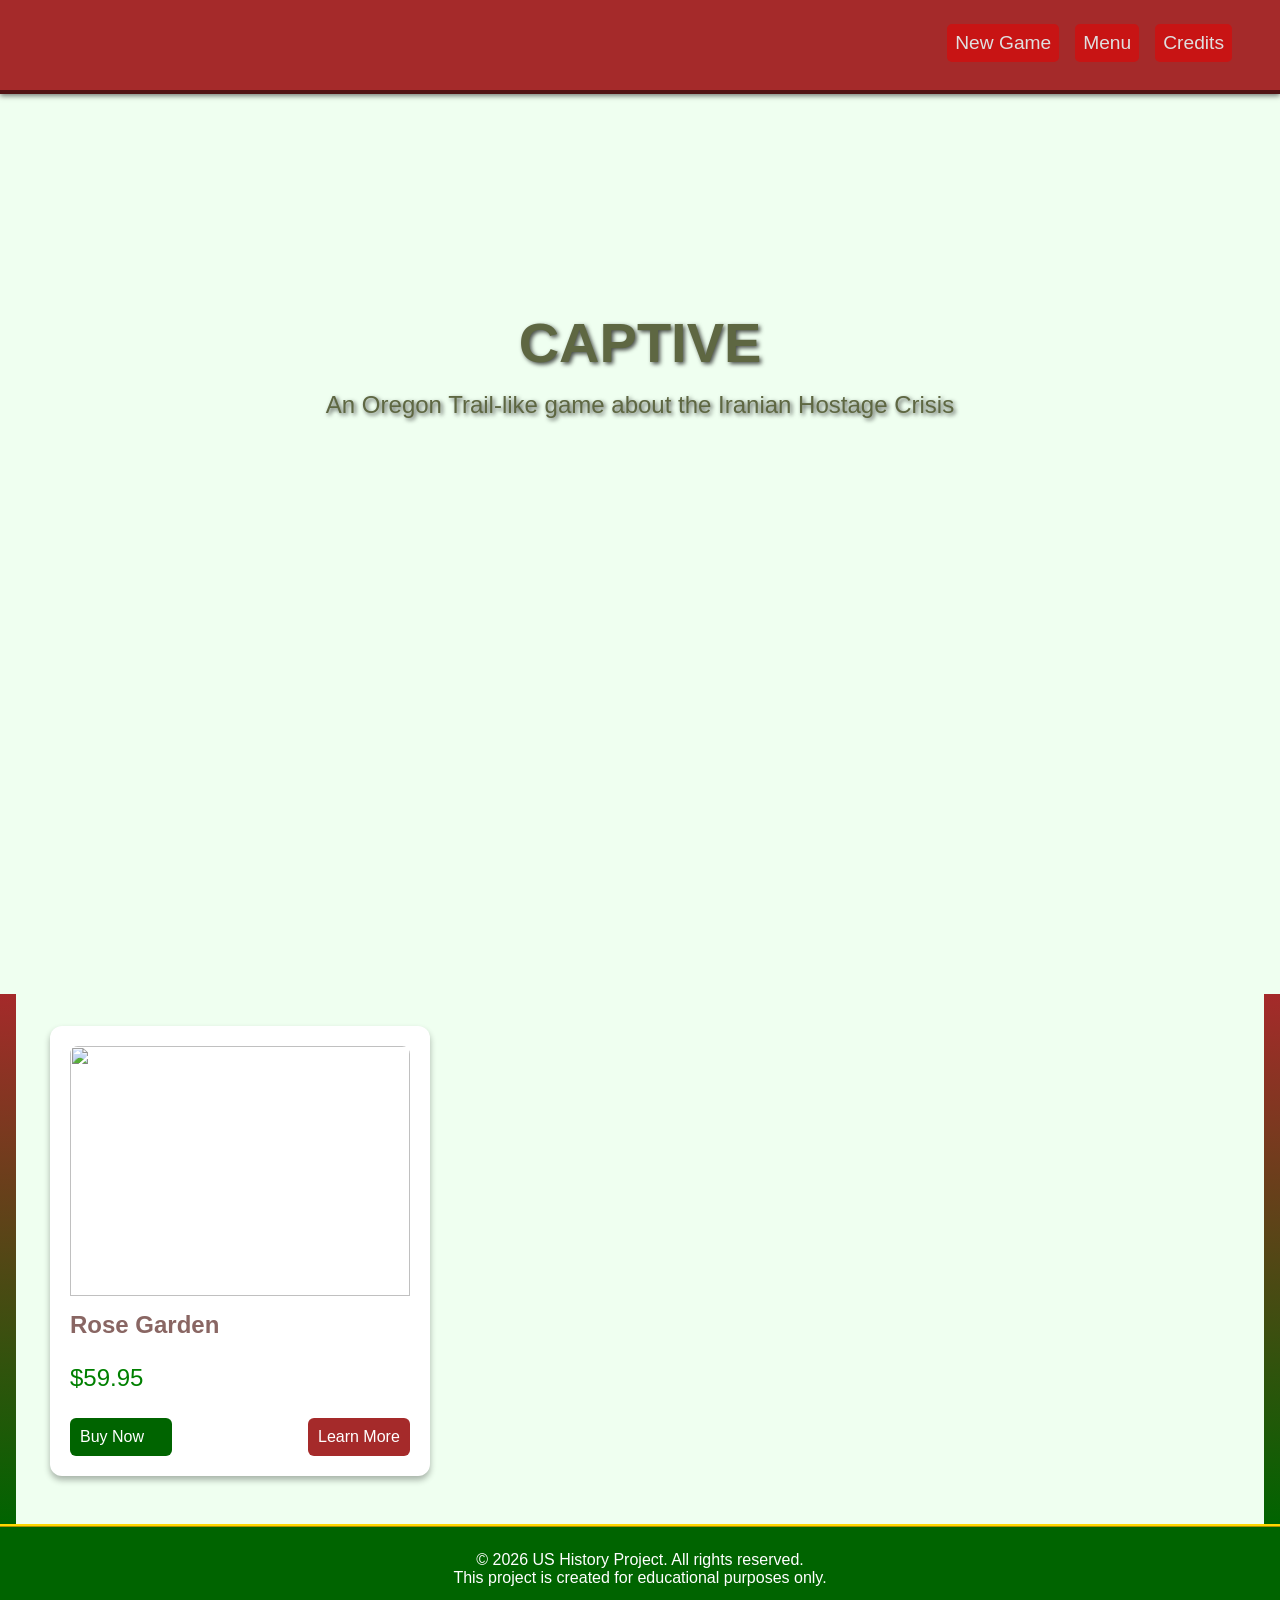
==== index.html @ 10378ab6 "startedlinks" ====
<!DOCTYPE html>
<html lang="en">
<head>
    <meta charset="UTF-8">
    <meta name="viewport" content="width=device-width, initial-scale=1.0">
    <title>US History Project | Iranian Hostage Crisis</title>
    <link rel="stylesheet" href="css/styles.css">
</head>
<body>
    <header>
        <div class="nav-container">
            <div class="logo">
                <img src="" alt="">
            </div>
            <nav>
                <ul class="nav-menu">
                    <li><a href="html/start.html">New Game</a></li>
                    <li><a href="#home" active>Menu</a></li>
                    <li><a href="html/credits.html">Credits</a></li>
                </ul>
            </nav>
        </div>
        <section class="hero" id="home">
        <div class="hero-content">
            <h1>CAPTIVE</h1>
            <p>An Oregon Trail-like game about the Iranian Hostage Crisis</p>
        </div>
        </section>
    </header>
    <main id="cards">
        <div class="card-container">
            <div class="card">
                <img src="images/roses1080.jpg" alt="">
                <h3>Rose Garden</h3>
                <p></p>
                <p class="price">$59.95</p>
                <div class="btn-box">
                    <a href="" class="btn-grn">Buy Now</a>
                    <a href="cards/rose.html" class="btn-red">Learn More</a>
                </div>
            </div>
        </div>
    </main>
    <footer>
        <div class="footer">
            <p>&copy; 2026 US History Project. All rights reserved.</p>
            <p>This project is created for educational purposes only.</p>
        </div>
    </footer>
</body>
</html>
---- css/styles.css ----
/* ----------------------------------------------------------------------------- DEFAULT STYLING REMOVAL ------------------------------------------------------------------------- */
* {
    margin: 0;
    padding: 0;
    box-sizing: border-box;
}
/* ----------------------------------------------------------------------------- COLORS ------------------------------------------------------------------------- */
:root {
    --berry:#ac3616;
    --pine:#5e6742;
    --branch:#896663;
    --wall:#d5dade;
    --leaf:#a1a6a0;
}
/* ----------------------------------------------------------------------------- BACKGROUND ------------------------------------------------------------------------- */
body {
    font-family: Arial, Helvetica, sans-serif;
    background-color: #effff0;
}
main {
    border-right: solid transparent 1rem;
    border-left: solid transparent 1rem;
    border-image: linear-gradient(brown, darkgreen) 1;
    padding-top: 2rem;
    padding-bottom: 3rem;
}
/* ----------------------------------------------------------------------------- NAVIGATION ------------------------------------------------------------------------- */
nav {
    padding: 1.5rem;
}
.nav-menu {
    display: flex;
    list-style: none;
    justify-content: space-around;
    align-items: center;
}
.nav-menu li {
    margin: 0 0.5rem;
}
.nav-menu a {
    text-decoration: none;
    color: #dfdfdf;
    background-color: rgb(200,20,20);
    display: block;
    border-radius: 5px;
    padding: 0.5rem;
    font-size: 1.2rem;
    transition: all 0.5s ease;
}
.nav-menu a:hover {
    background: red;
    color: white;
}
.nav-container {
    background-color: brown;
    padding: 0rem 1rem;
    position: fixed;
    width: 100%;
    top: 0;
    z-index: 1000;
    box-shadow: 0 2px 5px rgba(0,0,0,0.5);
    display: flex;
    justify-content: space-between;
    align-items: center;
    border-bottom: 0.5rem brown ridge;
}
.logo {
    color: white;
    font-size: 1.5rem;
    font-weight: bold;
    margin-left: 2rem;
    text-decoration: underline;
}
/* ----------------------------------------------------------------------------- HERO IMAGE ------------------------------------------------------------------------- */
.hero {
    position: relative; /* Allows absolute positioning of child elements */
    width: 100%;
    min-height: 500px;
    overflow: hidden;
}
.hero {
    margin-top: 5.9rem;
    width: 100%;
    height: 100vh;
    position: relative;
    background-image: url(../images/heroImg1920.jpg);
    background-repeat: no-repeat;
    background-size: cover;
    background-position: center;
    background-attachment: fixed;
    display: flex;
    align-items: center;
    justify-content: center;
}
.hero-content {
    position: absolute;
    top: 30%;
    left: 50%;
    transform: translate(-50%, -50%); /* Perfect centering over the image */
    text-align: center;
    color: var(--pine);
    text-shadow: 2px 2px 4px rgba(0,0,0,0.7);
    z-index: 2;
    width: 90%;
    max-width: 800px;
}
.hero-content h1 {
    font-size: 3rem;
    margin-bottom: 1rem;
}
.hero-content p {
    font-size: 1.5rem;
}
/* ----------------------------------------------------------------------------- CARD ------------------------------------------------------------------------- */
.card-container {
    display: grid;
    grid-template-columns: 1fr;
    gap: 20px;
    max-width: 1200px;
    margin: 0 auto;
    padding: 0 10px;
}
.card {
    background: white;
    border-radius: 12px;
    padding: 20px;
    box-shadow: 0 4px 6px rgba(0, 0, 0, 0.3);
    transition: all 0.3s ease;
}
.card:hover {
    transform: translateY(-8px);
    box-shadow: 0 12px 24px rgba(0, 0, 0, 0.5);
}
.card img {
    width: 100%;
    height: 250px;
    object-fit: cover;
    border-radius: 8px 8px 0 0;
    margin-bottom: 15px;
}
.card h3 {
    color: var(--branch);
    font-size: 1.5rem;
    margin-bottom: 10px;
}
.card p {
    color: #616660;
    margin-bottom: 20px;
    line-height: 1.6;
    text-align: justify;
}
.card .price {
    font-size: 1.5rem;
    color: green;
}
/* ----------------------------------------------------------------------------- BUTTONS ------------------------------------------------------------------------- */
.btn-box {
    display: flex;
    justify-content: space-between;
}
.btn-grn {
    text-decoration: none;
    background-color: darkgreen;
    color: white;
    border: none;
    padding: 10px;
    border-radius: 6px;
    font-size: 1rem;
    cursor: pointer;
    transition: all 0.3s ease;
    width: 102px;
}
.btn-grn:hover {
    transform: translateY(-2px);
    box-shadow: 0 4px 8px rgba(0,0,0,0.3);
    background-color:forestgreen;
}
.btn-red {
    text-decoration: none;
    background-color: brown;
    color: white;
    border: none;
    padding: 10px;
    border-radius: 6px;
    font-size: 1rem;
    cursor: pointer;
    transition: all 0.3s ease;
    width: 102px;
}
.btn-red:hover {
    transform: translateY(-2px);
    box-shadow: 0 4px 8px rgba(0,0,0,0.3);
    background-color:red;
}
/* ----------------------------------------------------------------------------- FOOTER ------------------------------------------------------------------------- */
footer {
    display: flex;
    box-shadow: 10px 0 0 0 rgba(0, 0, 0, 0.8);
}
.footer {
    background-color: darkgreen;
    width: 100%;
    padding: 1.5rem 0;
    border-top: ridge gold 0.2rem;
}
footer p {
    color: white;
    text-align: center;
}
/* ----------------------------------------------------------------------------- RESPONSIVE WEB DESIGN ------------------------------------------------------------------------- */
@media screen and (min-width: 768px) {
    .card-container {
        grid-template-columns: 1fr 1fr;
    }
}
@media screen and (min-width: 1024px) {
    .card-container {
        grid-template-columns: 1fr 1fr 1fr;
    }
    .hero-content h1 {
        font-size: 3.5rem;
    }
}
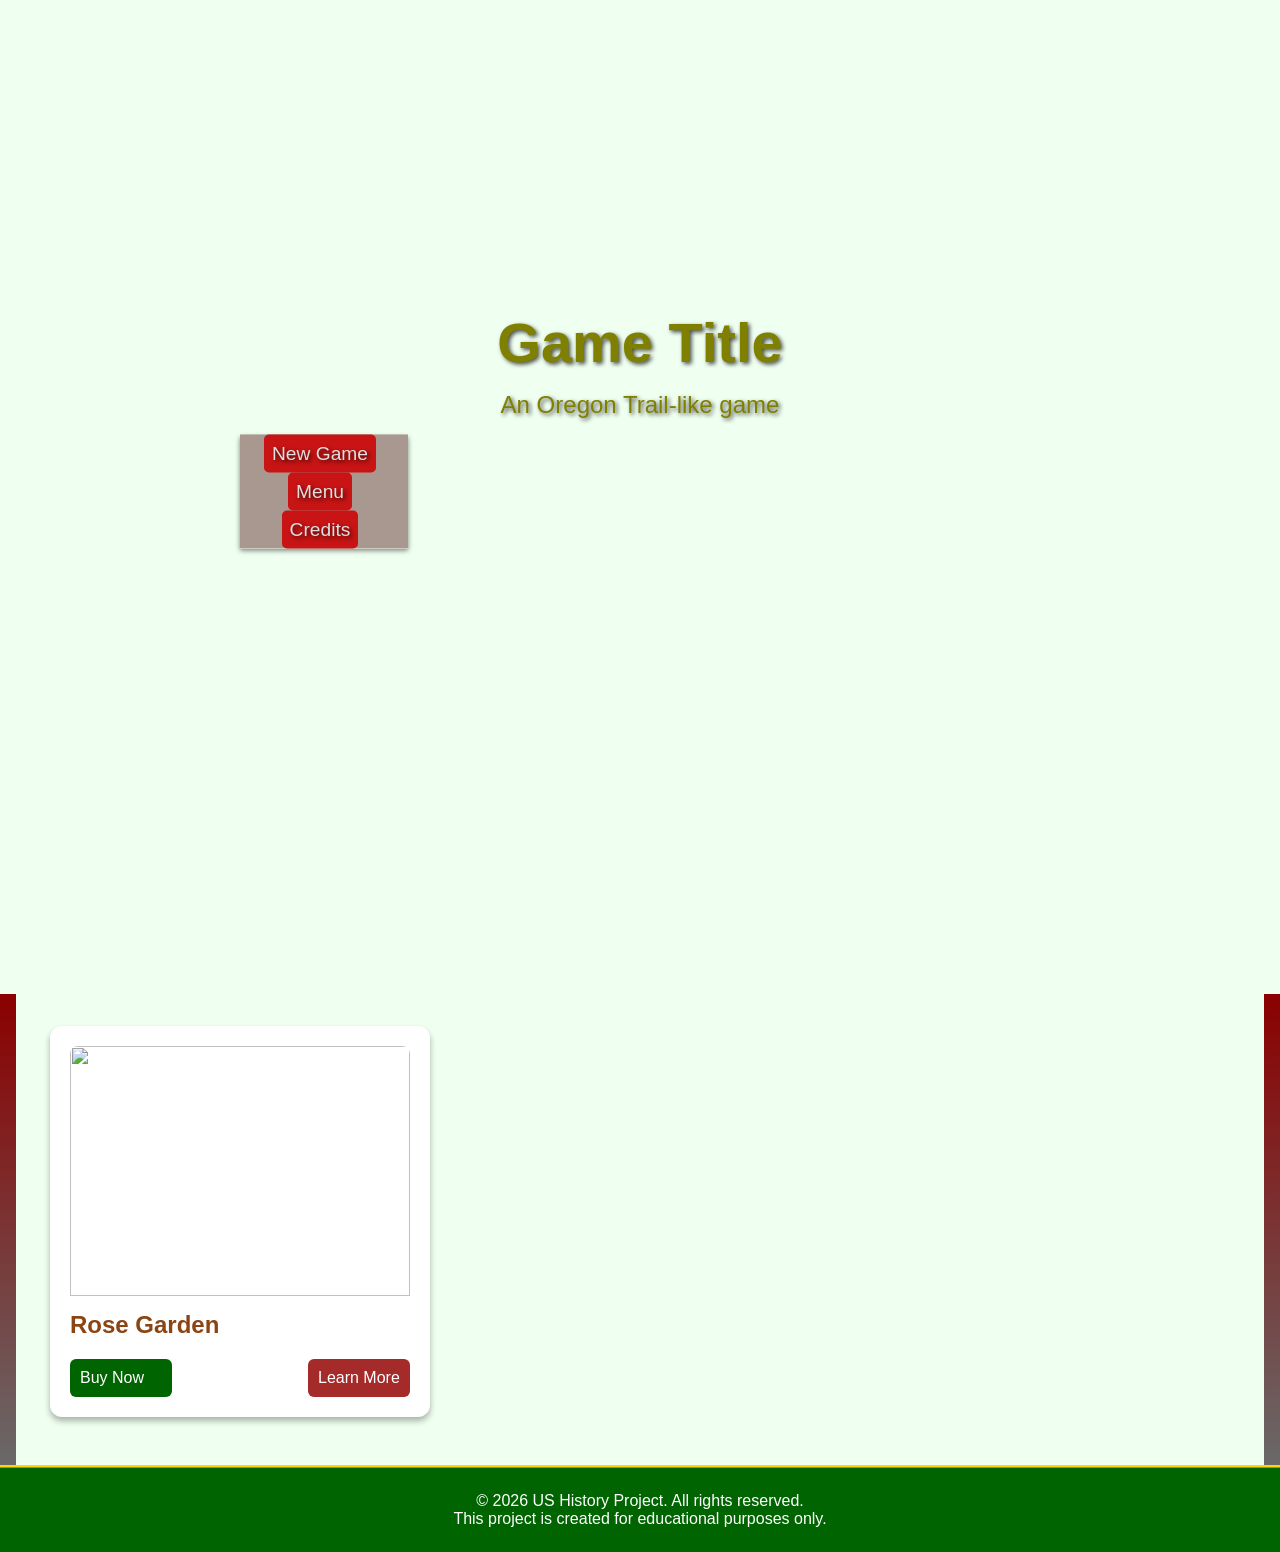
==== commit 6bab081c: "menuUncentered" ====
--- a/index.html
+++ b/index.html
@@ -3,27 +3,22 @@
 <head>
     <meta charset="UTF-8">
     <meta name="viewport" content="width=device-width, initial-scale=1.0">
-    <title>US History Project | Iranian Hostage Crisis</title>
+    <title>US History Project</title>
     <link rel="stylesheet" href="css/styles.css">
 </head>
 <body>
     <header>
-        <div class="nav-container">
-            <div class="logo">
-                <img src="" alt="">
-            </div>
-            <nav>
+        <section class="hero" id="home">
+        <div class="hero-content">
+            <h1>Game Title</h1>
+            <p>An Oregon Trail-like game</p>
+            <div class="nav-container">
                 <ul class="nav-menu">
                     <li><a href="html/start.html">New Game</a></li>
                     <li><a href="#home" active>Menu</a></li>
                     <li><a href="html/credits.html">Credits</a></li>
                 </ul>
-            </nav>
-        </div>
-        <section class="hero" id="home">
-        <div class="hero-content">
-            <h1>CAPTIVE</h1>
-            <p>An Oregon Trail-like game about the Iranian Hostage Crisis</p>
+            </div>
         </div>
         </section>
     </header>
@@ -33,7 +28,7 @@
                 <img src="images/roses1080.jpg" alt="">
                 <h3>Rose Garden</h3>
                 <p></p>
-                <p class="price">$59.95</p>
+                <p class="price"></p>
                 <div class="btn-box">
                     <a href="" class="btn-grn">Buy Now</a>
                     <a href="cards/rose.html" class="btn-red">Learn More</a>
--- a/css/styles.css
+++ b/css/styles.css
@@ -6,11 +6,11 @@
 }
 /* ----------------------------------------------------------------------------- COLORS ------------------------------------------------------------------------- */
 :root {
-    --berry:#ac3616;
-    --pine:#5e6742;
-    --branch:#896663;
-    --wall:#d5dade;
-    --leaf:#a1a6a0;
+    --berry:darkred;
+    --pine:olive;
+    --branch:saddlebrown;
+    --wall:whitesmoke;
+    --leaf:dimgray;
 }
 /* ----------------------------------------------------------------------------- BACKGROUND ------------------------------------------------------------------------- */
 body {
@@ -20,19 +20,17 @@
 main {
     border-right: solid transparent 1rem;
     border-left: solid transparent 1rem;
-    border-image: linear-gradient(brown, darkgreen) 1;
+    border-image: linear-gradient(var(--berry), var(--leaf)) 1;
     padding-top: 2rem;
     padding-bottom: 3rem;
 }
 /* ----------------------------------------------------------------------------- NAVIGATION ------------------------------------------------------------------------- */
-nav {
-    padding: 1.5rem;
-}
 .nav-menu {
     display: flex;
     list-style: none;
-    justify-content: space-around;
+    justify-content: center;
     align-items: center;
+    flex-direction: column;
 }
 .nav-menu li {
     margin: 0 0.5rem;
@@ -52,24 +50,18 @@
     color: white;
 }
 .nav-container {
-    background-color: brown;
+    background-color: rgba(100, 50, 50, 0.5);
     padding: 0rem 1rem;
     position: fixed;
-    width: 100%;
-    top: 0;
+    width: 21%;
+    top: 125px;
     z-index: 1000;
     box-shadow: 0 2px 5px rgba(0,0,0,0.5);
     display: flex;
     justify-content: space-between;
     align-items: center;
-    border-bottom: 0.5rem brown ridge;
-}
-.logo {
-    color: white;
-    font-size: 1.5rem;
-    font-weight: bold;
-    margin-left: 2rem;
-    text-decoration: underline;
+    margin-left: auto;
+    margin-right: auto;
 }
 /* ----------------------------------------------------------------------------- HERO IMAGE ------------------------------------------------------------------------- */
 .hero {
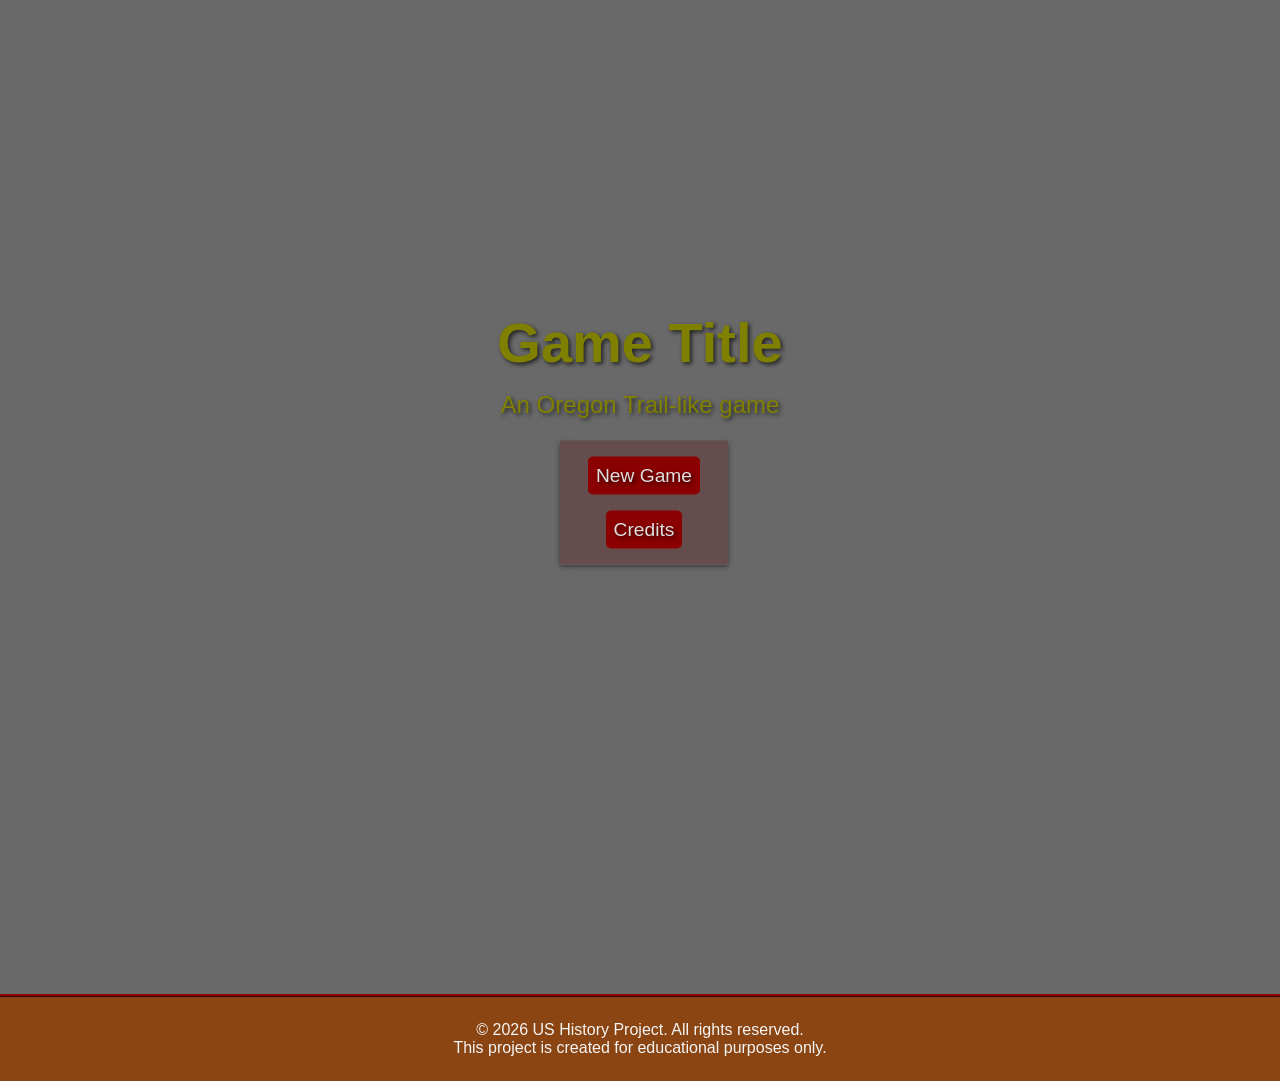
==== commit c727f1aa: "image" ====
--- a/index.html
+++ b/index.html
@@ -12,30 +12,15 @@
         <div class="hero-content">
             <h1>Game Title</h1>
             <p>An Oregon Trail-like game</p>
-            <div class="nav-container">
+            <nav class="nav-container">
                 <ul class="nav-menu">
                     <li><a href="html/start.html">New Game</a></li>
-                    <li><a href="#home" active>Menu</a></li>
                     <li><a href="html/credits.html">Credits</a></li>
                 </ul>
-            </div>
+            </nav>
         </div>
         </section>
     </header>
-    <main id="cards">
-        <div class="card-container">
-            <div class="card">
-                <img src="images/roses1080.jpg" alt="">
-                <h3>Rose Garden</h3>
-                <p></p>
-                <p class="price"></p>
-                <div class="btn-box">
-                    <a href="" class="btn-grn">Buy Now</a>
-                    <a href="cards/rose.html" class="btn-red">Learn More</a>
-                </div>
-            </div>
-        </div>
-    </main>
     <footer>
         <div class="footer">
             <p>&copy; 2026 US History Project. All rights reserved.</p>
--- a/css/styles.css
+++ b/css/styles.css
@@ -15,12 +15,12 @@
 /* ----------------------------------------------------------------------------- BACKGROUND ------------------------------------------------------------------------- */
 body {
     font-family: Arial, Helvetica, sans-serif;
-    background-color: #effff0;
+    background-color: var(--leaf);
 }
 main {
     border-right: solid transparent 1rem;
     border-left: solid transparent 1rem;
-    border-image: linear-gradient(var(--berry), var(--leaf)) 1;
+    border-image: linear-gradient(var(--berry), var(--pine)) 1;
     padding-top: 2rem;
     padding-bottom: 3rem;
 }
@@ -33,12 +33,12 @@
     flex-direction: column;
 }
 .nav-menu li {
-    margin: 0 0.5rem;
+    margin: 0.5rem;
 }
 .nav-menu a {
     text-decoration: none;
     color: #dfdfdf;
-    background-color: rgb(200,20,20);
+    background-color: var(--berry);
     display: block;
     border-radius: 5px;
     padding: 0.5rem;
@@ -46,20 +46,21 @@
     transition: all 0.5s ease;
 }
 .nav-menu a:hover {
-    background: red;
+    background: brown;
     color: white;
 }
 .nav-container {
     background-color: rgba(100, 50, 50, 0.5);
-    padding: 0rem 1rem;
+    padding: 0.5rem;
     position: fixed;
     width: 21%;
-    top: 125px;
+    top: 120%;
+    left: 40%;
     z-index: 1000;
     box-shadow: 0 2px 5px rgba(0,0,0,0.5);
     display: flex;
-    justify-content: space-between;
-    align-items: center;
+    justify-content: center;
+    align-items: space-between;
     margin-left: auto;
     margin-right: auto;
 }
@@ -170,7 +171,7 @@
 .btn-red {
     text-decoration: none;
     background-color: brown;
-    color: white;
+    color: var(--wall);
     border: none;
     padding: 10px;
     border-radius: 6px;
@@ -190,13 +191,13 @@
     box-shadow: 10px 0 0 0 rgba(0, 0, 0, 0.8);
 }
 .footer {
-    background-color: darkgreen;
+    background-color: var(--branch);
     width: 100%;
     padding: 1.5rem 0;
-    border-top: ridge gold 0.2rem;
+    border-top: ridge var(--berry) 0.2rem;
 }
 footer p {
-    color: white;
+    color: var(--wall);
     text-align: center;
 }
 /* ----------------------------------------------------------------------------- RESPONSIVE WEB DESIGN ------------------------------------------------------------------------- */
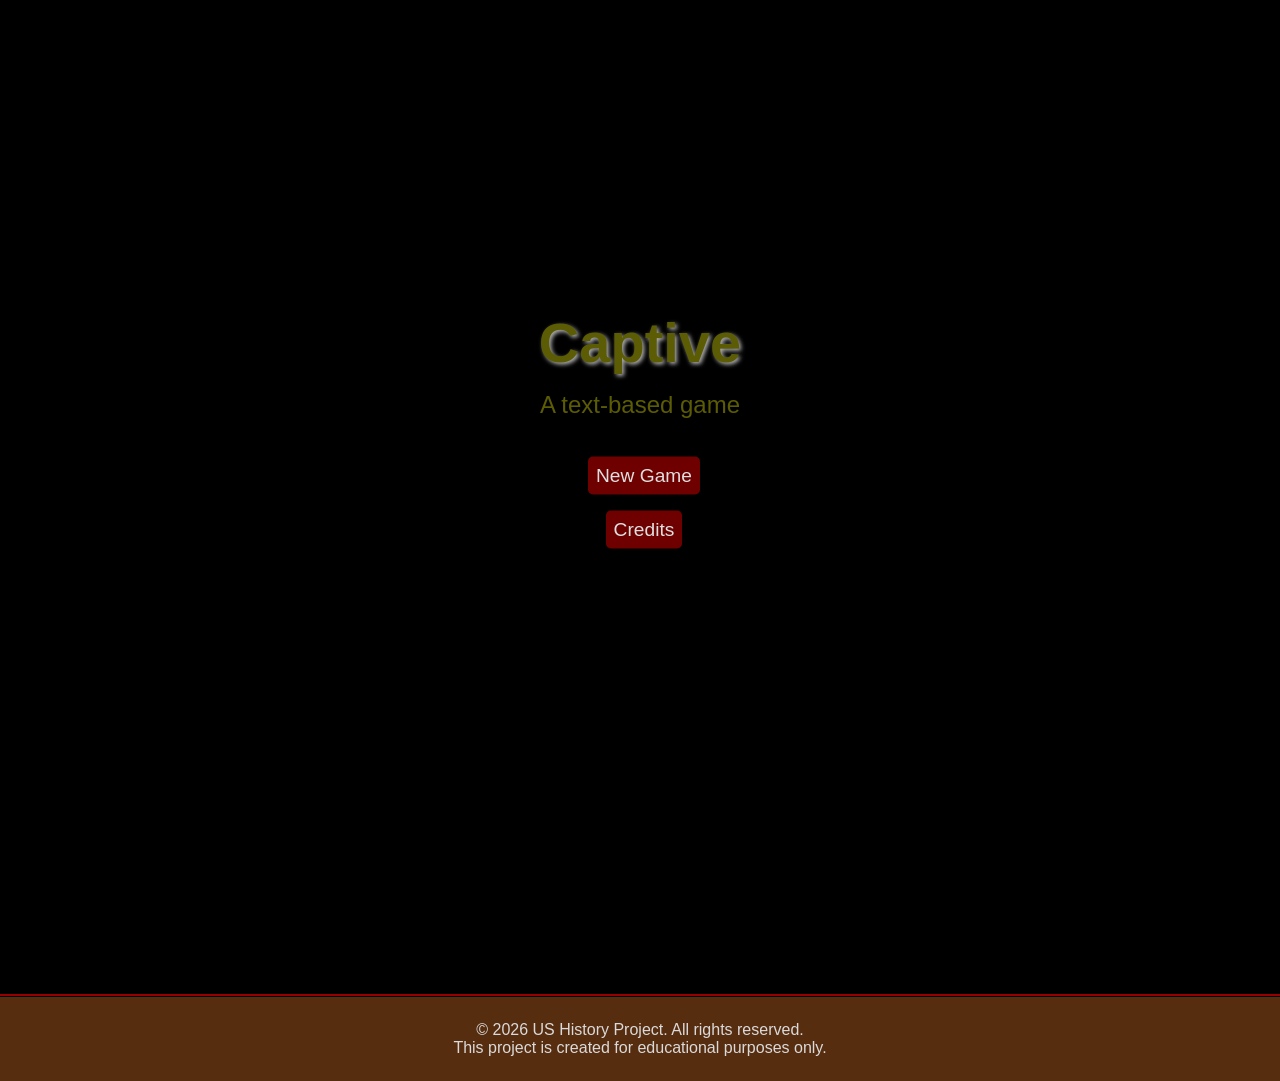
==== commit 9614da83: "Finished" ====
--- a/index.html
+++ b/index.html
@@ -10,8 +10,8 @@
     <header>
         <section class="hero" id="home">
         <div class="hero-content">
-            <h1>Game Title</h1>
-            <p>An Oregon Trail-like game</p>
+            <h1>Captive</h1>
+            <p>A text-based game</p>
             <nav class="nav-container">
                 <ul class="nav-menu">
                     <li><a href="html/start.html">New Game</a></li>
--- a/css/styles.css
+++ b/css/styles.css
@@ -6,21 +6,19 @@
 }
 /* ----------------------------------------------------------------------------- COLORS ------------------------------------------------------------------------- */
 :root {
-    --berry:darkred;
-    --pine:olive;
-    --branch:saddlebrown;
-    --wall:whitesmoke;
+    --berry:rgb(66, 0, 0);
+    --pine:rgb(92, 92, 5);
+    --branch:rgb(87, 45, 16);
+    --wall:rgb(218, 218, 218);
     --leaf:dimgray;
+    --black: black;
 }
 /* ----------------------------------------------------------------------------- BACKGROUND ------------------------------------------------------------------------- */
 body {
     font-family: Arial, Helvetica, sans-serif;
-    background-color: var(--leaf);
+    background-color: var(--black);
 }
 main {
-    border-right: solid transparent 1rem;
-    border-left: solid transparent 1rem;
-    border-image: linear-gradient(var(--berry), var(--pine)) 1;
     padding-top: 2rem;
     padding-bottom: 3rem;
 }
@@ -38,7 +36,7 @@
 .nav-menu a {
     text-decoration: none;
     color: #dfdfdf;
-    background-color: var(--berry);
+    background-color: rgb(110, 0, 0);
     display: block;
     border-radius: 5px;
     padding: 0.5rem;
@@ -46,11 +44,12 @@
     transition: all 0.5s ease;
 }
 .nav-menu a:hover {
-    background: brown;
+    background: rgb(150, 0, 0);
     color: white;
+    transform: translateY(-2px);
 }
 .nav-container {
-    background-color: rgba(100, 50, 50, 0.5);
+    border-radius: 5px;
     padding: 0.5rem;
     position: fixed;
     width: 21%;
@@ -76,7 +75,7 @@
     width: 100%;
     height: 100vh;
     position: relative;
-    background-image: url(../images/heroImg1920.jpg);
+    background-image: url();
     background-repeat: no-repeat;
     background-size: cover;
     background-position: center;
@@ -84,6 +83,10 @@
     display: flex;
     align-items: center;
     justify-content: center;
+}
+#credits {
+    margin-top: 3rem;
+    height: 90vh;
 }
 .hero-content {
     position: absolute;
@@ -92,7 +95,6 @@
     transform: translate(-50%, -50%); /* Perfect centering over the image */
     text-align: center;
     color: var(--pine);
-    text-shadow: 2px 2px 4px rgba(0,0,0,0.7);
     z-index: 2;
     width: 90%;
     max-width: 800px;
@@ -100,6 +102,7 @@
 .hero-content h1 {
     font-size: 3rem;
     margin-bottom: 1rem;
+    text-shadow: 2px 2px 4px rgba(255,255,255,0.7);
 }
 .hero-content p {
     font-size: 1.5rem;
@@ -151,7 +154,7 @@
     display: flex;
     justify-content: space-between;
 }
-.btn-grn {
+.btn {
     text-decoration: none;
     background-color: darkgreen;
     color: white;
@@ -163,27 +166,10 @@
     transition: all 0.3s ease;
     width: 102px;
 }
-.btn-grn:hover {
+.btn:hover {
     transform: translateY(-2px);
     box-shadow: 0 4px 8px rgba(0,0,0,0.3);
     background-color:forestgreen;
-}
-.btn-red {
-    text-decoration: none;
-    background-color: brown;
-    color: var(--wall);
-    border: none;
-    padding: 10px;
-    border-radius: 6px;
-    font-size: 1rem;
-    cursor: pointer;
-    transition: all 0.3s ease;
-    width: 102px;
-}
-.btn-red:hover {
-    transform: translateY(-2px);
-    box-shadow: 0 4px 8px rgba(0,0,0,0.3);
-    background-color:red;
 }
 /* ----------------------------------------------------------------------------- FOOTER ------------------------------------------------------------------------- */
 footer {
